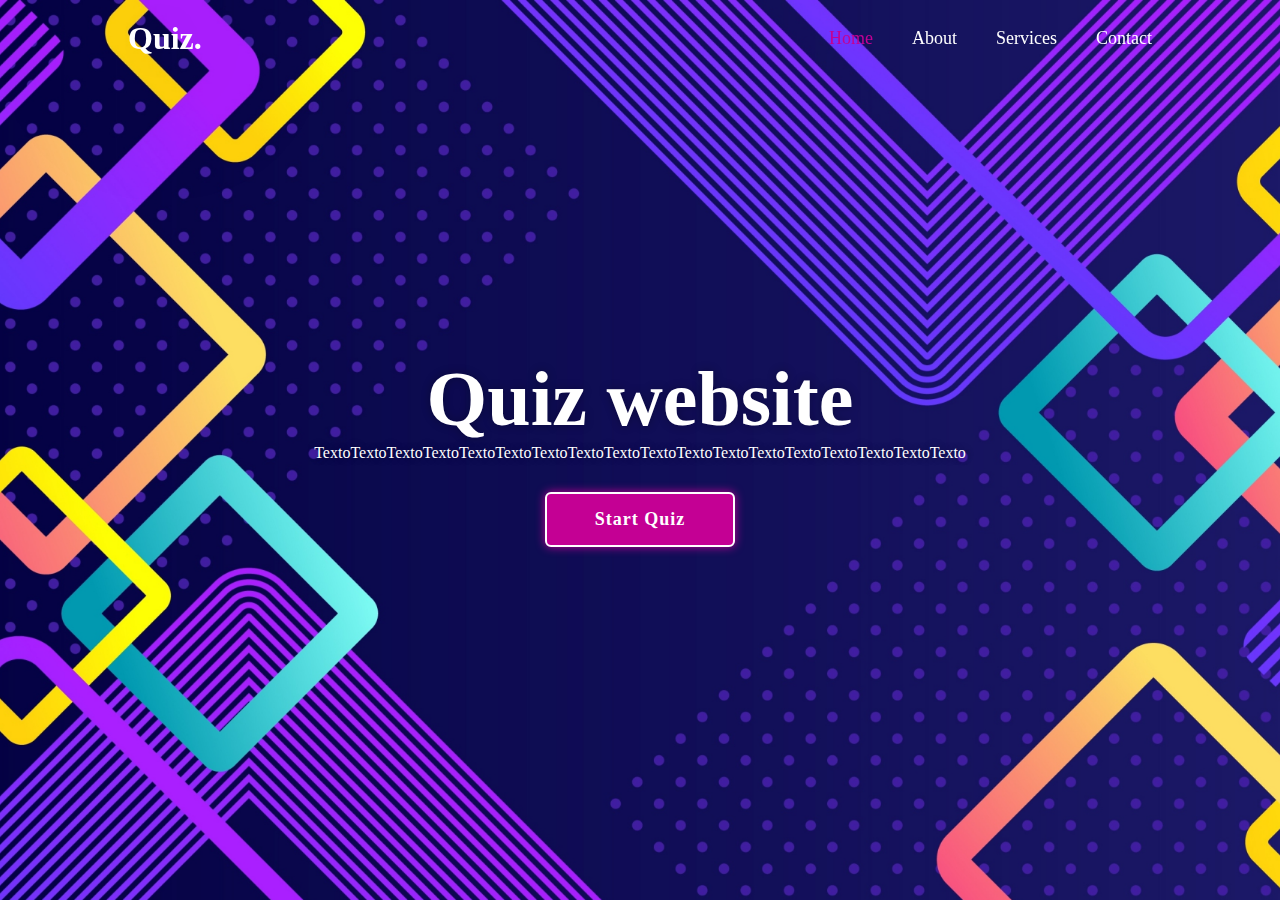
==== index.html @ 96c662f1 "Add files via upload" ====
<!DOCTYPE html>
<html lang="en">
<head>
    <meta charset="UTF-8">
    <meta http-equiv="Z-UA-Compatible" content="IE-edge">
    <meta name="viewport" content="width=device-width, initial-scale=1.0">
    <title>Quiz Trabalho 1</title>
    <link rel="stylesheet" href="style.css">
</head>
<body>
    <main class="main">
        <header class="header">
            <a href="#" class="logo">Quiz.</a>

            <nav class="navbar">
                <a href="#" class="active">Home</a>
                <a href="#">About</a>
                <a href="#">Services</a>
                <a href="#">Contact</a>
            </nav>
        </header>

    <div class="container">
        <section class="quiz-section">
            <div class="quiz-box">
                <h1>codehal quiz</h1>
                <div class="quiz-header">
                    <span>quiz Website tutorials</span>
                    <span class="header-score">Score: 0/5</span>
                </div>

                <h2 class="question-text">Whatdoes HTML stand for?</h2>

                <div class="option-list">
                    <div class="option">
                        <span>A. Hyper Type Multi Language</span>
                    </div>
                    <div class="option">
                        <span>B. Hyper Text Multiple Language</span>
                    </div>
                    <div class="option">
                        <span>C. Hyper Text Markup Language</span>
                    </div>
                    <div class="option">
                        <span>D. Home Text Multi Language</span>
                    </div>
                </div>

                <div class="quiz-footer">
                    <span class="question-total">1 of 5 questions</span>
                    <button class="next-btn">Next</button>
                </div>
            </div>
        </section>
        <section class="home">
            <div class="home-content">
                <h1>Quiz website</h1>
                <p>TextoTextoTextoTextoTextoTextoTextoTextoTextoTextoTextoTextoTextoTextoTextoTextoTextoTexto
                </p>
                <button class="start-btn">Start Quiz</button>
            </div>
        </section>
    </div>
    </main>

    <div class="popup-info">
        <h2>Quiz Guide</h2>
        <span class="info">1 TextoTextoTextoTextoTextoTextoTextoTexto</span>
        <span class="info">2 TextoTextoTextoTextoTextoTextoTextoTexto</span>
        <span class="info">3 TextoTextoTextoTextoTextoTextoTextoTexto</span>
        <span class="info">4 TextoTextoTextoTextoTextoTextoTextoTexto</span>
        <span class="info">5 TextoTextoTextoTextoTextoTextoTextoTexto</span>

        <div class="btn-group">
            <button class="info-btn exit-btn">Exit Quiz</button>
            <a href="#" class="info-btn continue-btn">Continue</a>
        </div>
    </div>

    <script src="questions.js"></script>
    <script src="script.js"></script>
</body>
</html>
---- style.css ----
* {
    margin: 0;
    padding: 0;
    box-sizing: border-box;
    font-family: "Poppins", "sans-serif";
}

body {
    color: #fff;
    background: #09001d;
    overflow: hidden;
}

.header {
    position:fixed;
    top: 0;
    left: 0;
    width: 100%;
    padding: 20px 10%;
    background-color: transparent;
    display: flex;
    justify-content: space-between;
    align-items: center;
    z-index: 100;
}

.logo{
    font-size: 32px;
    color: #fff;
    text-decoration: none;
    font-weight: 700;
    filter:drop-shadow(0 0 5pc #09001d)
}

.navbar a{
    font-size: 18px;
    color: #fff;
    text-decoration: none;
    font-weight: 500;
    margin-left: 35px;
}

.navbar a:hover,
.navbar a.active {

    color: #c40094;
}

.main {
    min-height: 100vh;
    background: url('background.jpg') no-repeat;
    background-size: cover;
    background-position: center;
}

.main.active{
    filter: blur(15px);
    pointer-events: none;
}

.container{
    display: flex;
    height: 100vh;
    width:  200%;
}

.home {
    position: relative;
    left: -50%;
    height: 100vh;
    width: 100%;
    display: flex;
    justify-content: center;
    align-items: center;
}

.home-content{
    max-width: 600px;
    display: flex;
    align-items: center;
    flex-direction: column;
}

.home-content h1{
    font-size: 78px;
    font-weight:  700;
    text-shadow: 0 0 10px rgba(0,0,0, .3);

}

.home-content p {
    font-size: 16px;
    text-align: center;
    text-shadow: 0 0 10px rgba(0,0,0, .3);
    margin-bottom: 30px;
}

.home-content .start-btn {
    width: 190px;
    height: 55px;
    background: #c40094;
    border: 2px solid #fff;
    outline:  none;
    border-radius: 6px;
    box-shadow: 0 0 10px #c40094;
    font-size: 18px;
    color: #fff;
    letter-spacing: 1px;
    font-weight: 600;
    cursor: pointer;
    transition: .5s;
}

.home-content .start-btn:hover {
    background: #09001d;
    box-shadow:  none;

}

.popup-info{
    position: absolute;
    top: 50%;
    left: 50%;
    transform: translate(-50%, -50%) scale(.9);
    width: 500px;
    background: #fff;
    border-radius: 6px;
    padding: 10px 25px;

    opacity: 0;
    pointer-events: none;
    transition: .3s ease;
}

.popup-info.active{
    opacity: 1;
    pointer-events: auto;
    transform: translate(-50%, -50%) scale(1);
}

.popup-info h2{
    display: inline-block;
    font-size: 64px;
    color: #c40094;
}

.popup-info .info{
    display: inline-block;
    font-size: 16px;
    color: #333;
    font-weight: 500;
    margin: 4px 0;

}

.popup-info .btn-group {
    display: flex;
    justify-content: space-between;
    align-items: center;
    border-top: 1px solid #999;
    margin-top: 10px;
    padding: 15px 0 7px;
}

.popup-info .btn-group .info-btn {
    display: inline-flex;
    justify-content: center;
    align-items:  center;
    width:  130px;
    height: 45px;
    background: #c40094;
    border: 2px solid #c40094;
    outline: none;
    border-radius: 6px;
    text-decoration: none;
    font-size: 16px;
    color: #fff;
    font-weight: 600;
    box-shadow: 0 0 10px rgba(0,0,0, .1);
    cursor:pointer;
    transition: .5s;
}

.popup-info .btn-group .info-btn:nth-child(1) {
    background-color:  transparent;
    color: #c40094;
}

.popup-info .btn-group .info-btn:nth-child(1):hover {
    background: #c40094;
    color: #fff;
}

.popup-info .btn-group .info-btn:nth-child(2):hover {
    background: #950170;
    border-color: #950170;
}

.quiz-section {
    position: relative;
    left: -50%;
    /*left: 0;*/
    width: 100%;
    background: #09001d;
    display: flex;
    justify-content: center;
    align-items: center;
    transition: .8s ease-in-out;
    transition-delay: .25s;
    z-index: 100;
}

.quiz-section.active {
    left: 0;
}

.quiz-section .quiz-box{
    position: relative;
    width: 500px;
    background: transparent;
    border: 2px solid #c40094;
    border-radius: 6px;
    display: flex;
    flex-direction: column;
    padding: 20px 30px;
    opacity: 0;
    pointer-events: none;
    transform: scale(.9);
}

.quiz-section .quiz-box.active {
    opacity: 1;
    pointer-events: auto;
    transform: scale(1);
    transition: 1s ease;
    transition-delay: 1s;
}

.quiz-box h1{
    font-size: 32px;
    text-align: center;
    background: linear-gradient(45deg, transparent, #c40094, transparent);
    border-radius: 6px;
}

.quiz-box .quiz-header{
    display: flex;
    justify-content: space-between;
    align-items: center;
    padding: 20px 0;
    border-bottom: 2px solid #c40094;
    margin-bottom: 30px;
}

.quiz-header span {
    font-size: 18px;
    font-weight: 500;
}

.quiz-header .header-score{
    background: #c40094;
    border-radius: 3px;
    padding: 7px;
}

.quiz .question-text{
    font-size: 24px;
    font-weight: 600;
}

.option-list .option{
    width: 100%;
    padding: 12px;
    background: transparent;
    border: 2px solid rgba(0,0,0, .2);
    border-radius: 4px;
    font-size: 17px;
    margin: 15px;
    cursor: pointer;
    transition: .3s;
}

.option-list .option:hover{
    background: rgba(255,255,255, .1);
    border-color: rgba(255,255,255, .1)
}

.quiz-box .quiz-footer {
    display: flex;
    justify-content: space-between;
    align-items: center;
    border-top: 20px;
    margin-top: 25px;
}

.quiz-footer .question-total{
    font-size: 16px;
    font-weight: 600;
}

.quiz-footer .next-btn{
    width: 100px;
    height: 45px;
    background: rgba(255, 255, 255, .1);
    border: 2px solid rgba(255,255,255, .1);
    outline: none;
    border-radius: 6px;
    font-size: 16px;
    color: rgba(255,255,255, .3);
    font-weight: 600;
    cursor: pointer;
    pointer-events: none;
    transition: .5s;
}

.quiz-footer .next-btn:hover{
    background: #950170;
    border-color: #950170;
}
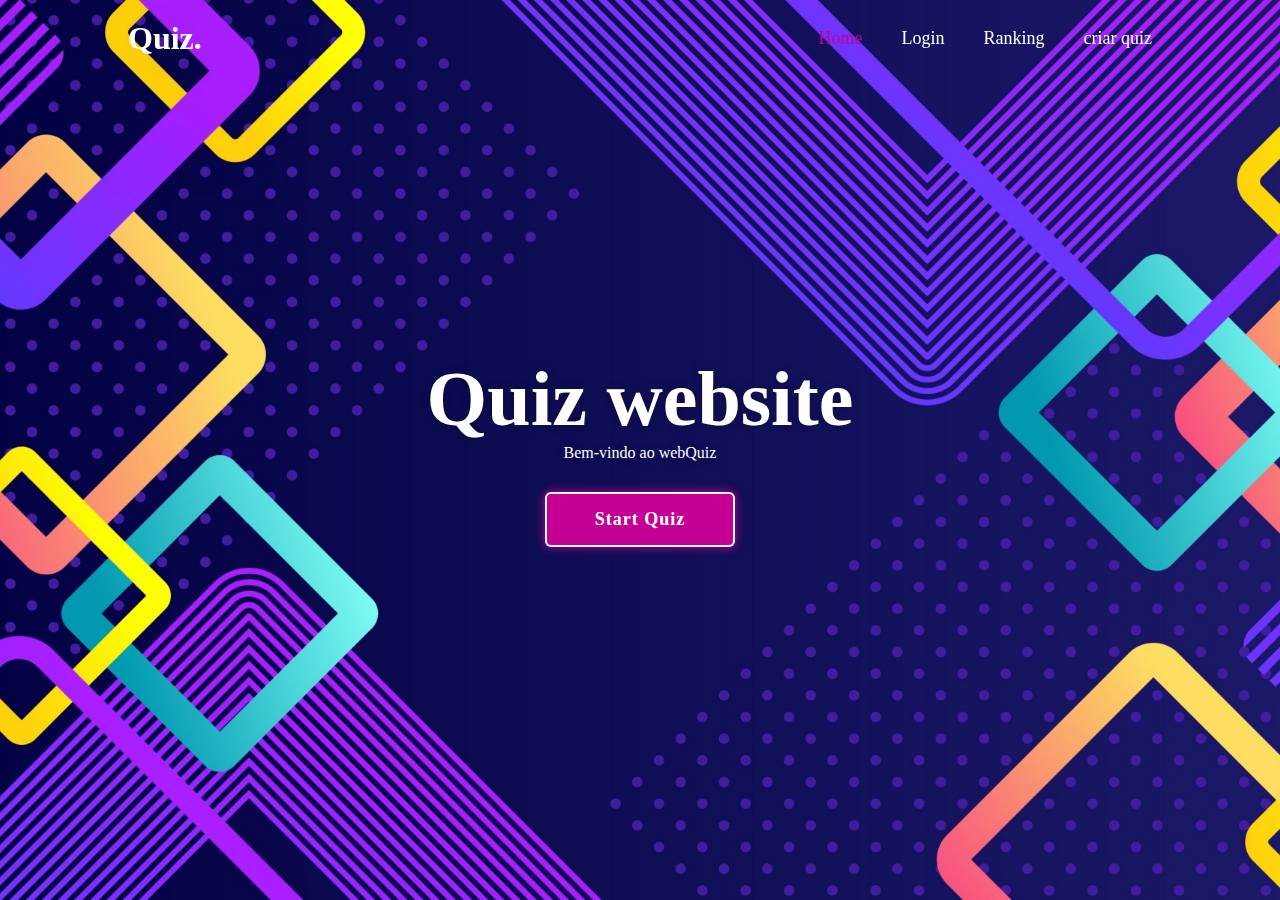
==== commit 0a8e79e2: "Add files via upload" ====
--- a/index.html
+++ b/index.html
@@ -14,9 +14,9 @@
 
             <nav class="navbar">
                 <a href="#" class="active">Home</a>
-                <a href="#">About</a>
-                <a href="#">Services</a>
-                <a href="#">Contact</a>
+                <a href="#">Login</a>
+                <a href="#">Ranking</a>
+                <a href="#">criar quiz</a>
             </nav>
         </header>
 
@@ -32,18 +32,6 @@
                 <h2 class="question-text">Whatdoes HTML stand for?</h2>
 
                 <div class="option-list">
-                    <div class="option">
-                        <span>A. Hyper Type Multi Language</span>
-                    </div>
-                    <div class="option">
-                        <span>B. Hyper Text Multiple Language</span>
-                    </div>
-                    <div class="option">
-                        <span>C. Hyper Text Markup Language</span>
-                    </div>
-                    <div class="option">
-                        <span>D. Home Text Multi Language</span>
-                    </div>
                 </div>
 
                 <div class="quiz-footer">
@@ -51,11 +39,27 @@
                     <button class="next-btn">Next</button>
                 </div>
             </div>
+
+            <div class="result-box">
+                    <h2>Quiz Result!</h2>
+                        <div class="percentage-container">
+                            <div class="circular-progress">
+                                <span class="progress-value">0%</span>
+                            </div>
+
+                        
+                    <span class="score-text">Your Score 0 out of 5</span>
+                </div>
+                <div class="buttons">
+                    <button class="tryAgain-btn">try Again</button>
+                    <button class="goHome-btn">Go to home</button>
+                    </div>
+            </div>
         </section>
         <section class="home">
             <div class="home-content">
                 <h1>Quiz website</h1>
-                <p>TextoTextoTextoTextoTextoTextoTextoTextoTextoTextoTextoTextoTextoTextoTextoTextoTextoTexto
+                <p>Bem-vindo ao webQuiz
                 </p>
                 <button class="start-btn">Start Quiz</button>
             </div>
@@ -65,11 +69,8 @@
 
     <div class="popup-info">
         <h2>Quiz Guide</h2>
-        <span class="info">1 TextoTextoTextoTextoTextoTextoTextoTexto</span>
-        <span class="info">2 TextoTextoTextoTextoTextoTextoTextoTexto</span>
-        <span class="info">3 TextoTextoTextoTextoTextoTextoTextoTexto</span>
-        <span class="info">4 TextoTextoTextoTextoTextoTextoTextoTexto</span>
-        <span class="info">5 TextoTextoTextoTextoTextoTextoTextoTexto</span>
+        <span class="info">1 só há uma alternativa correta</span>
+        <span class="info">2 você não pode alterar a alternativa depois de marca-la</span>
 
         <div class="btn-group">
             <button class="info-btn exit-btn">Exit Quiz</button>
--- a/style.css
+++ b/style.css
@@ -199,7 +199,6 @@
 .quiz-section {
     position: relative;
     left: -50%;
-    /*left: 0;*/
     width: 100%;
     background: #09001d;
     display: flex;
@@ -226,6 +225,8 @@
     opacity: 0;
     pointer-events: none;
     transform: scale(.9);
+    transition: .3s ease;
+    transition-delay: 0s;
 }
 
 .quiz-section .quiz-box.active {
@@ -285,6 +286,23 @@
     border-color: rgba(255,255,255, .1)
 }
 
+.option-list .option.correct{
+    background: #09001d;
+    color: #00a63d;
+    border-color: #00a63d;
+}
+
+.option-list .option.incorrect{
+    background: #09001d;
+    color: #a60045;
+    border-color: #a60045;
+}
+
+.option-list .option.disabled{
+    pointer-events: none;
+
+}
+
 .quiz-box .quiz-footer {
     display: flex;
     justify-content: space-between;
@@ -313,7 +331,116 @@
     transition: .5s;
 }
 
-.quiz-footer .next-btn:hover{
+.quiz-footer .next-btn.active{
+    pointer-events: auto;
+    background: #c40094;
+    border-color: #c40094;
+    color: #fff;
+}
+
+.quiz-footer .next-btn.active:hover{
     background: #950170;
     border-color: #950170;
+}
+
+.quiz-section .result-box {
+    position: absolute;
+    top: 50%;
+    left: 50%;
+    transform: translate(-50%, -50%) scale(.9);
+    width: 500px;
+    background: transparent;
+    border: 2px solid #c40094;
+    border-radius: 6px;
+    padding: 20px;
+    display: flex;
+    flex-direction: column;
+    align-items: center;
+    opacity: 0;
+    pointer-events: none;
+    transition: .3s ease;
+}
+
+.quiz-section .result-box.active{
+    opacity: 1;
+    pointer-events: auto;
+    transform: translate(-50%, -50%) scale(1);
+}
+
+.result-box h2{
+    font-size: 52px;
+}
+
+.result-box .percentage-container{
+    width: 300px;
+    display: flex;
+    flex-direction: column;
+    align-items: center;
+    margin: 20px 0 40px;
+}
+
+.percentage-container .circular-progress{
+    position: relative;
+    width: 250px;
+    height: 250px;
+    background: conic-gradient(#c40094 3.6deg, rgba(255,255,255,.1) 0deg);
+    border-radius: 50%;
+    display:  flex;
+    justify-content: center;
+    align-items: center;
+}
+
+.percentage-container .circular-progress::before{
+    content: "";
+    position: absolute;
+    width: 210px;
+    height: 210px;
+    background:  #09001d;
+    border-radius: 50%;
+}
+
+.circular-progress .progress-value{
+    position: relative;
+    font-size: 45px;
+    font-weight: 600;
+} 
+
+.percentage-container .score-text{
+    font-size: 26px;
+    font-weight: 600;
+    margin-top: 20px;
+}
+
+.result-box .buttons{
+    display: flex;
+
+}
+
+.buttons button{
+    width: 130px;
+    height: 47px;
+    background: #c40094;
+    border: 2px solid #c40094;
+    outline: none;
+    border-radius: 6px;
+    color: #fff;
+    font-weight: 600;
+    margin: -0 20px 20px;
+    cursor: pointer;
+    transition: .5s;
+}
+
+.buttons button:nth-child(1):hover{
+    background: #950170;
+    border-color: #950170;
+}
+
+.buttons button:nth-child(2){
+    background: transparent;
+    color: #c40094;
+}
+
+.buttons button:nth-child(2):hover{
+    background: #c40094;
+    color: #fff;
 }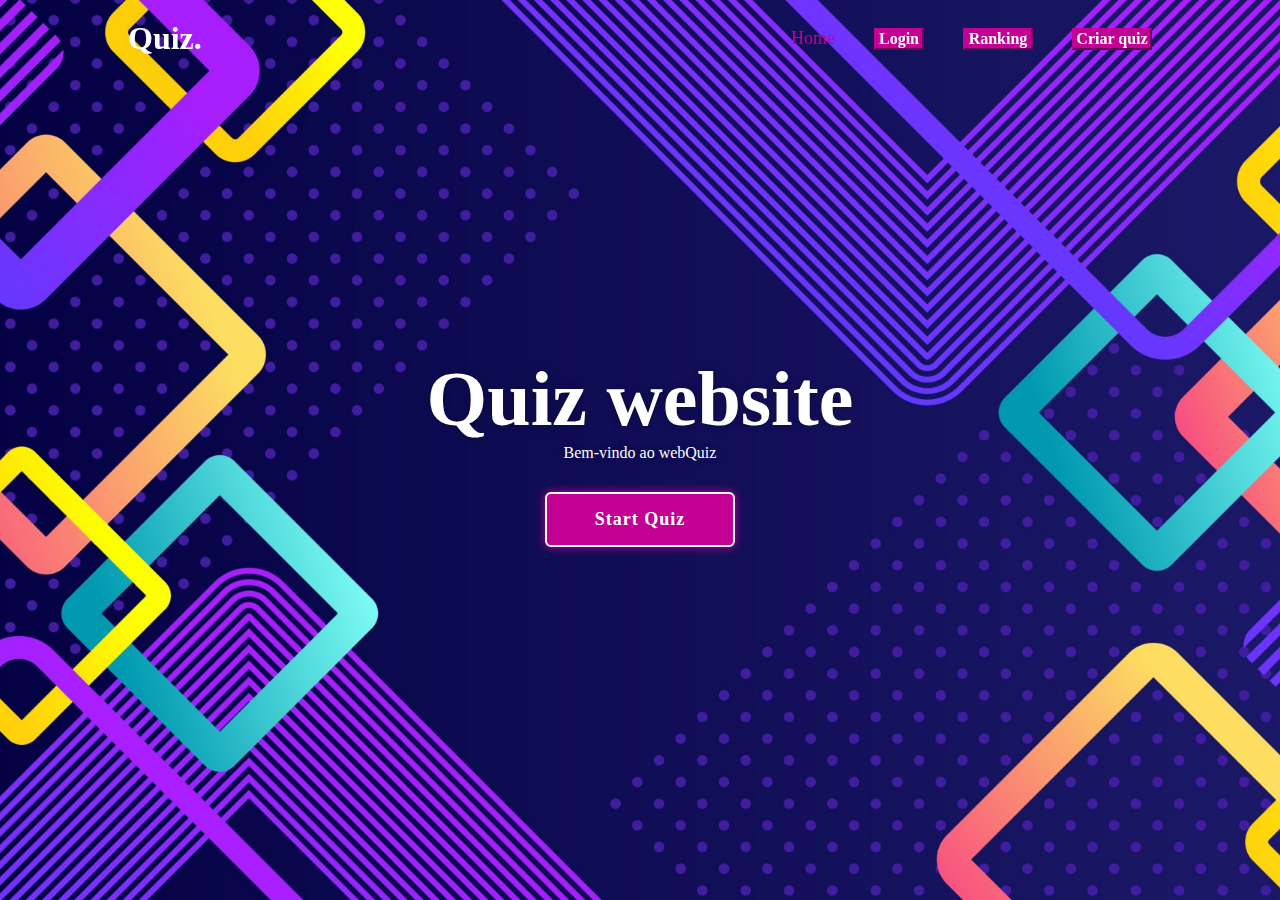
==== commit 4df93cf4: "Add files via upload" ====
--- a/index.html
+++ b/index.html
@@ -13,10 +13,10 @@
             <a href="#" class="logo">Quiz.</a>
 
             <nav class="navbar">
-                <a href="#" class="active">Home</a>
-                <a href="#">Login</a>
-                <a href="#">Ranking</a>
-                <a href="#">criar quiz</a>
+                <a href="index.html" class="active">Home</a>
+                <a href="login.html"><button class="login-btn">Login</button></a>
+                <a href="ranking.html"><button class="ranking-btn">Ranking</button></a>
+                <a href="criarQuiz.html"><button class="criarQuiz-btn">Criar quiz</button></a>
             </nav>
         </header>
 
--- a/style.css
+++ b/style.css
@@ -443,4 +443,43 @@
 .buttons button:nth-child(2):hover{
     background: #c40094;
     color: #fff;
+}
+
+.login-btn {
+        width: 50px;
+        height: 22px;
+        outline: none;
+        font-size: 16px;
+        font-weight: 600;
+        cursor: pointer;
+        pointer-events: auto;
+        background: #c40094;
+        border-color: #c40094;
+        color: #fff;
+}
+
+.ranking-btn {
+    width: 70px;
+    height: 22px;
+    outline: none;
+    font-size: 16px;
+    font-weight: 600;
+    cursor: pointer;
+    pointer-events: auto;
+    background: #c40094;
+    border-color: #c40094;
+    color: #fff;
+}
+
+.criarQuiz-btn{
+    width: 80px;
+    height: 22px;
+    outline: none;
+    font-size: 16px;
+    font-weight: 600;
+    cursor: pointer;
+    pointer-events: auto;
+    background: #c40094;
+    border-color: #c40094;
+    color: #fff;
 }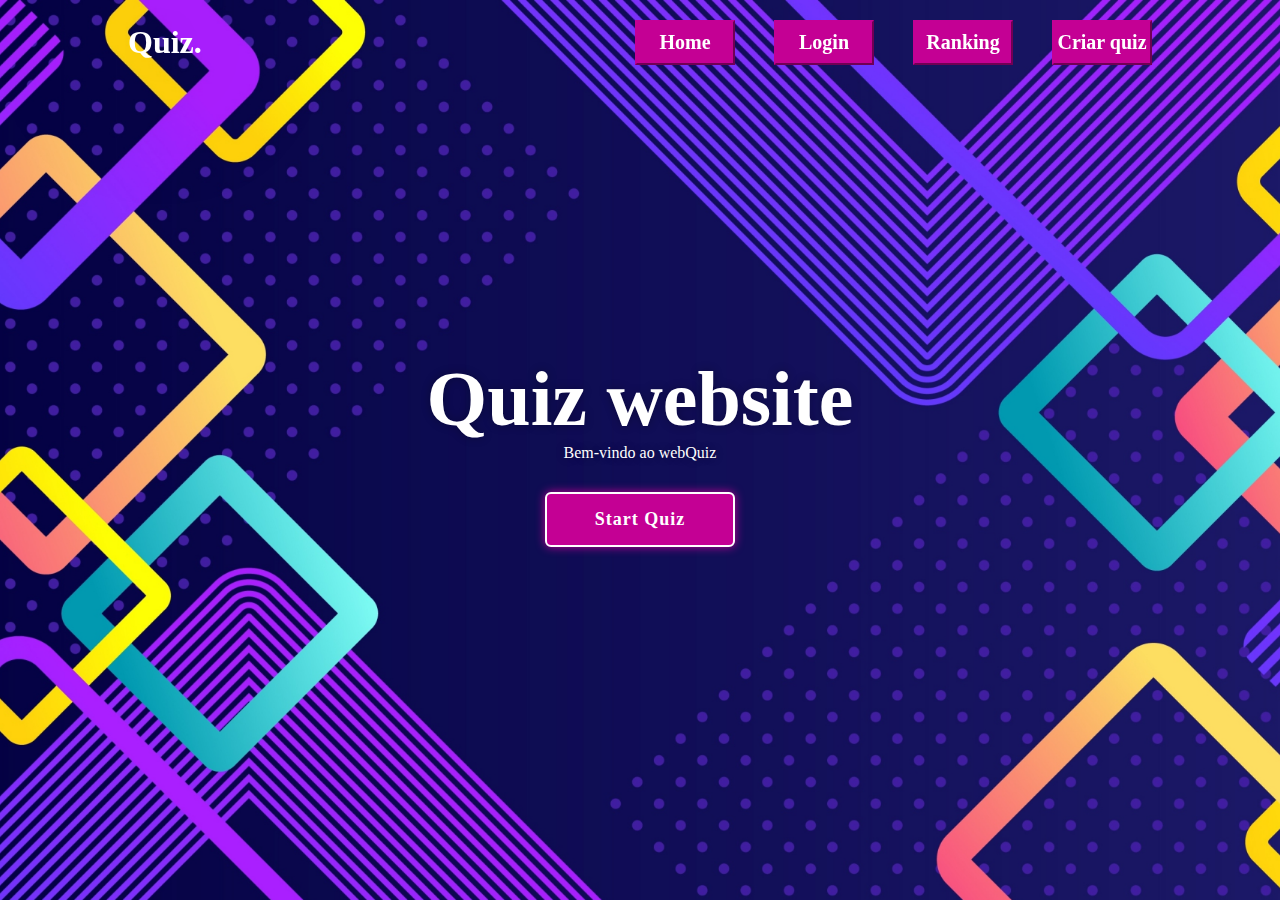
==== commit 471a55c0: "Add files via upload" ====
--- a/index.html
+++ b/index.html
@@ -13,8 +13,8 @@
             <a href="#" class="logo">Quiz.</a>
 
             <nav class="navbar">
-                <a href="index.html" class="active">Home</a>
-                <a href="login.html"><button class="login-btn">Login</button></a>
+                <a href="index.html" class="active"><button class="home-btn">Home</button></a>
+                <a href="login/login.html"><button class="login-btn">Login</button></a>
                 <a href="ranking.html"><button class="ranking-btn">Ranking</button></a>
                 <a href="criarQuiz.html"><button class="criarQuiz-btn">Criar quiz</button></a>
             </nav>
--- a/style.css
+++ b/style.css
@@ -41,9 +41,22 @@
 }
 
 .navbar a:hover,
-.navbar a.active {
-
-    color: #c40094;
+.navbar a.active,
+.home-btn,
+.criarQuiz-btn,
+.ranking-btn,
+.login-btn
+    {
+    width: 100px;
+    height: 45px;
+    outline: none;
+    font-size: 20px;
+    font-weight: 600;
+    cursor: pointer;
+    pointer-events: auto;
+    background: #c40094;
+    border-color: #c40094;
+    color: #fff;
 }
 
 .main {
@@ -444,42 +457,3 @@
     background: #c40094;
     color: #fff;
 }
-
-.login-btn {
-        width: 50px;
-        height: 22px;
-        outline: none;
-        font-size: 16px;
-        font-weight: 600;
-        cursor: pointer;
-        pointer-events: auto;
-        background: #c40094;
-        border-color: #c40094;
-        color: #fff;
-}
-
-.ranking-btn {
-    width: 70px;
-    height: 22px;
-    outline: none;
-    font-size: 16px;
-    font-weight: 600;
-    cursor: pointer;
-    pointer-events: auto;
-    background: #c40094;
-    border-color: #c40094;
-    color: #fff;
-}
-
-.criarQuiz-btn{
-    width: 80px;
-    height: 22px;
-    outline: none;
-    font-size: 16px;
-    font-weight: 600;
-    cursor: pointer;
-    pointer-events: auto;
-    background: #c40094;
-    border-color: #c40094;
-    color: #fff;
-}